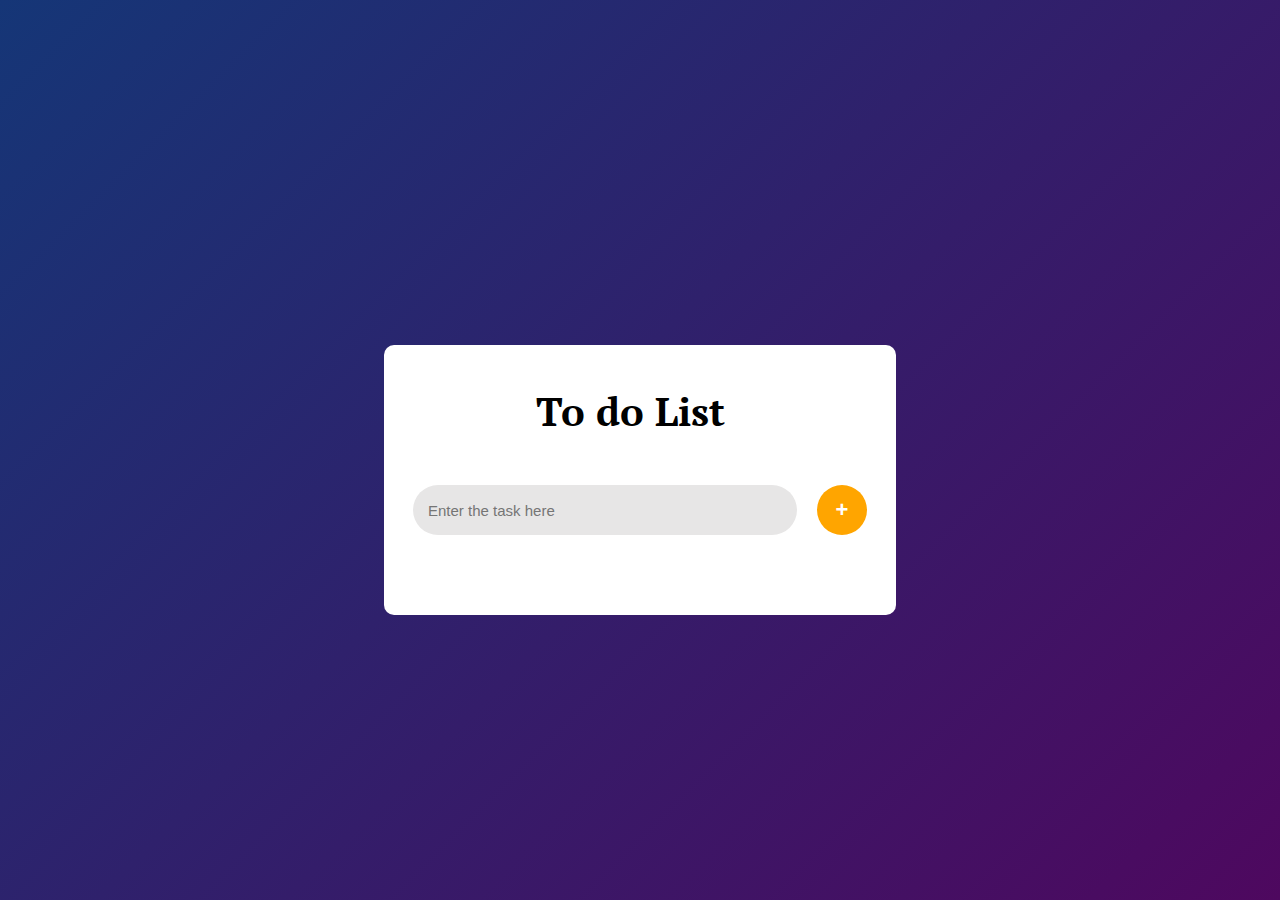
==== To do list/index.html @ d0242e16 "In developing phase" ====
<!DOCTYPE html>
<html lang="en">

<head>
    <meta charset="UTF-8">
    <meta name="viewport" content="width=device-width, initial-scale=1.0">
    <title>To do list</title>
    <link rel="stylesheet" href="style.css">
    <link rel="preconnect" href="https://fonts.googleapis.com">
    <link rel="preconnect" href="https://fonts.gstatic.com" crossorigin>
    <link
        href="https://fonts.googleapis.com/css2?family=Merriweather:ital,wght@0,300;0,400;0,700;0,900;1,300;1,400;1,700;1,900&display=swap"
        rel="stylesheet">
    <link rel="preconnect" href="https://fonts.googleapis.com">
    <link rel="preconnect" href="https://fonts.gstatic.com" crossorigin>
    <link href="https://fonts.googleapis.com/css2?family=PT+Serif:ital,wght@0,400;0,700;1,400;1,700&display=swap"
        rel="stylesheet">
</head>

<body>
    <div class="container">
        <div id="Todo">
            <div id="heading">
                <h2>To do List</h2>
                <img src="https://img.freepik.com/free-vector/businessman-holding-pencil-big-complete-checklist-with-tick-marks_1150-35019.jpg?t=st=1719150263~exp=1719153863~hmac=0b4c30cf00572bb4ab05dee2baf5f2b31d040777cb190c52a6f80496dbb49cff&w=996"
                    alt="">
            </div>
            <div id="content">
                <input type="text" id="task" placeholder="Enter the task here">
                <button id="add">+</button>
            </div>
        </div>
    </div>
    <script src="script.js"></script>
</body>

</html>
---- To do list/style.css ----
*{
    margin: 0;
    padding: 0;
    box-sizing: border-box;
}
html, body{
    width: 100%;
    height: 100%;
}
.container{
    min-height: 100vh;
    width: 100%;
    background: linear-gradient(135deg, #153677,#4e085f);
    display: flex;
    flex-direction: column;
    align-items: center ;
    justify-content: center;
    gap: 30px;
}
.container h2{
    font-size: 40px;
}
.container img{
    height: 10vh;
}
#Todo{
    background-color: #fff;
    display: flex;
    flex-direction: column;
    gap: 30px;
    height: 30vh;
    width: 40vw;
    padding: 20px;
    border-radius: 10px;
    margin-top: 60px;
    /* font-family: "Merriweather", serif; */
    font-family: "PT Serif", serif;
}
#heading{
    display: flex;
    align-items: center;
    gap: 20px;
    justify-content: center;
}
#content{
    display: flex;
    justify-content: center;
    gap: 20px;
}
#task{
    width: 30vw;
    padding: 15px;
    border-radius: 50px;
    font-size: 15px;
    border: none;
    background-color: rgb(231, 230, 230)  ;
}
#task:hover{
    border: none;
    background-color: rgb(212, 211, 211);
}
#add{
    height: 50px;
    width: 50px;
    font-size: 22px;
    padding: 10px;
    border-radius: 50%;
    font-weight: 900;
    background-color: orange;
    color: white;
    border: none;
    cursor: pointer;
}
#add:hover{
    background-color: rgb(255, 128, 0);
}
#results{
    padding: 30px;
    border-radius: 10px;
    background-color: white;
    height: 50vh;
    width: 40vw;
    display: flex;
    flex-direction: column;
    gap: 20px;
    list-style: none;
}
#listContent{
    display: flex;
    align-items: center;
    justify-content: space-between;
}
#buttons{
    text-align: center;
    display: flex;
    align-items: center;
    gap: 20px;
}
#delete{
    background: transparent;
    width: 10vh;
    padding:5px;
    border-radius: 5px;
    font-size: 14px;
    color: red;
    border:2px solid red;
    cursor: pointer;
}
#delete:hover{
    background-color: red;
    color: white;
}
#edit{
    background: transparent;
    width: 10vh;
    padding:5px;
    border-radius: 5px;
    font-size: 14px;
    color: blue;
    border:2px solid blue;
    cursor: pointer;
}
#edit:hover{
    background-color: blue;
    color: white;
}
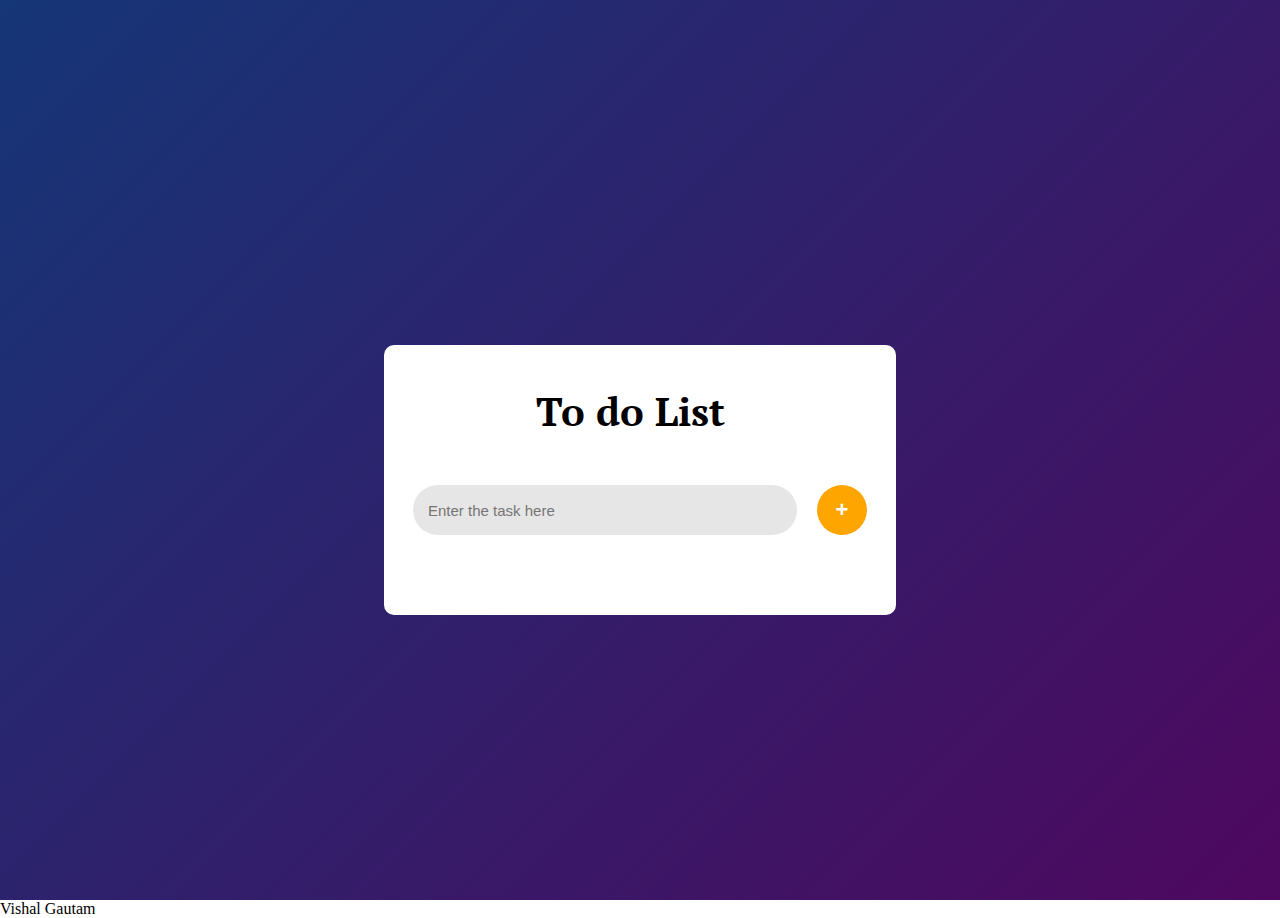
==== commit 12921ec5: "changes" ====
--- a/To do list/index.html
+++ b/To do list/index.html
@@ -33,5 +33,5 @@
     </div>
     <script src="script.js"></script>
 </body>
-
+Vishal Gautam
 </html>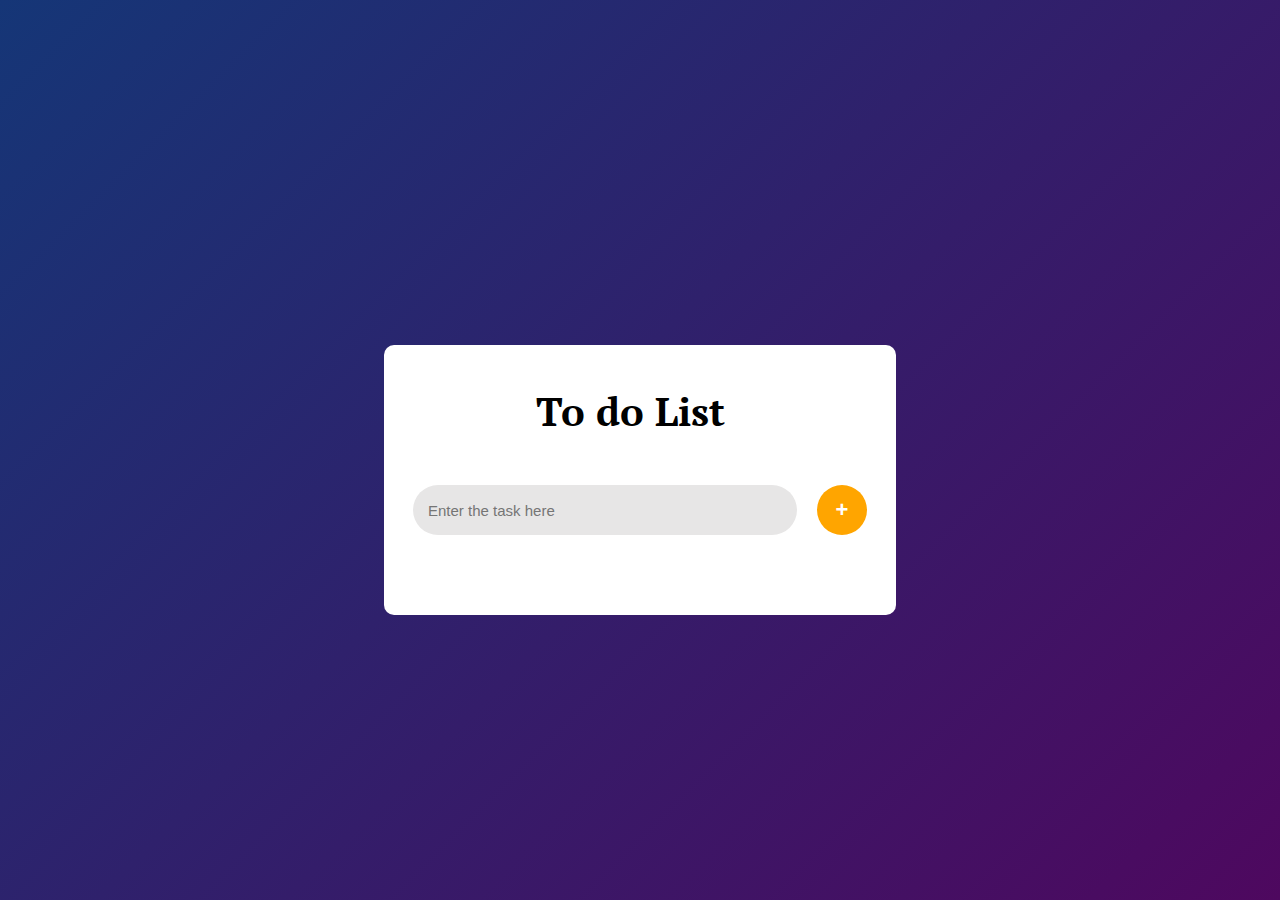
==== commit 93b7c0dc: "original" ====
--- a/To do list/index.html
+++ b/To do list/index.html
@@ -33,5 +33,4 @@
     </div>
     <script src="script.js"></script>
 </body>
-Vishal Gautam
 </html>